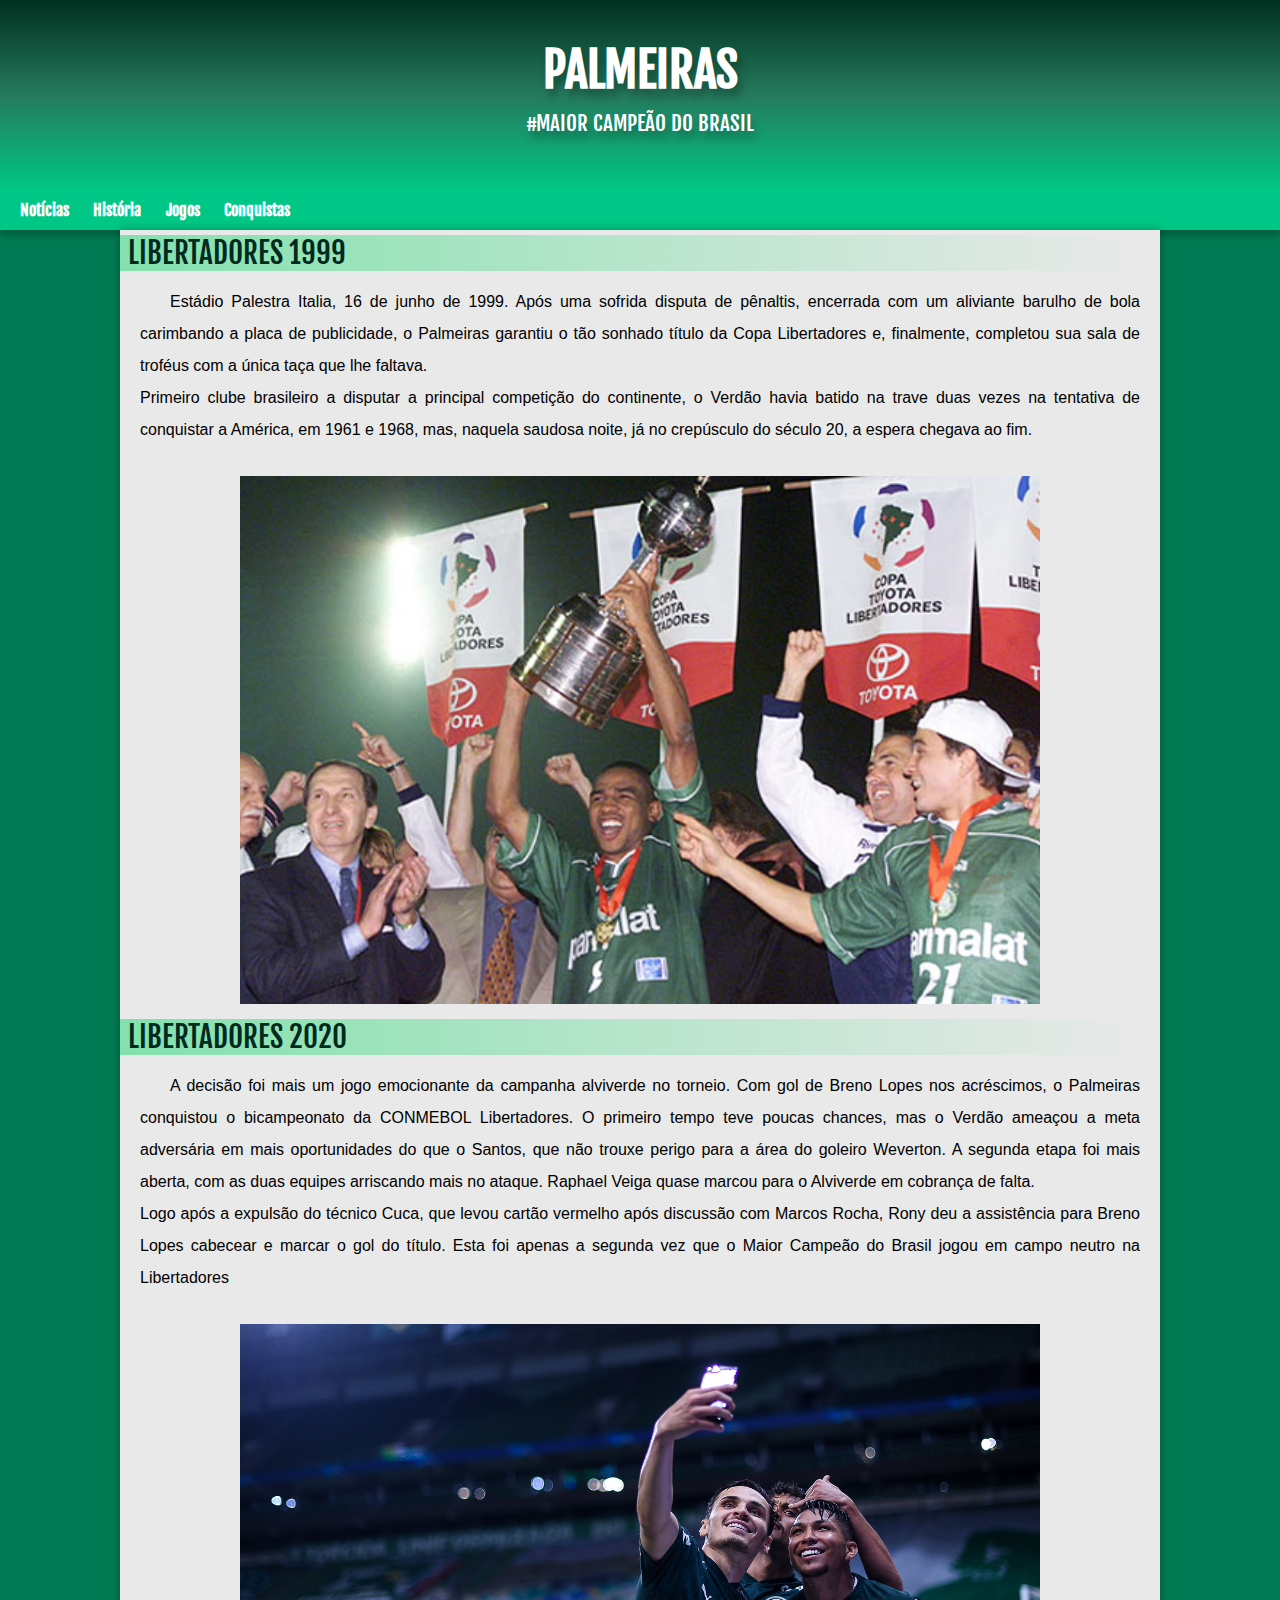
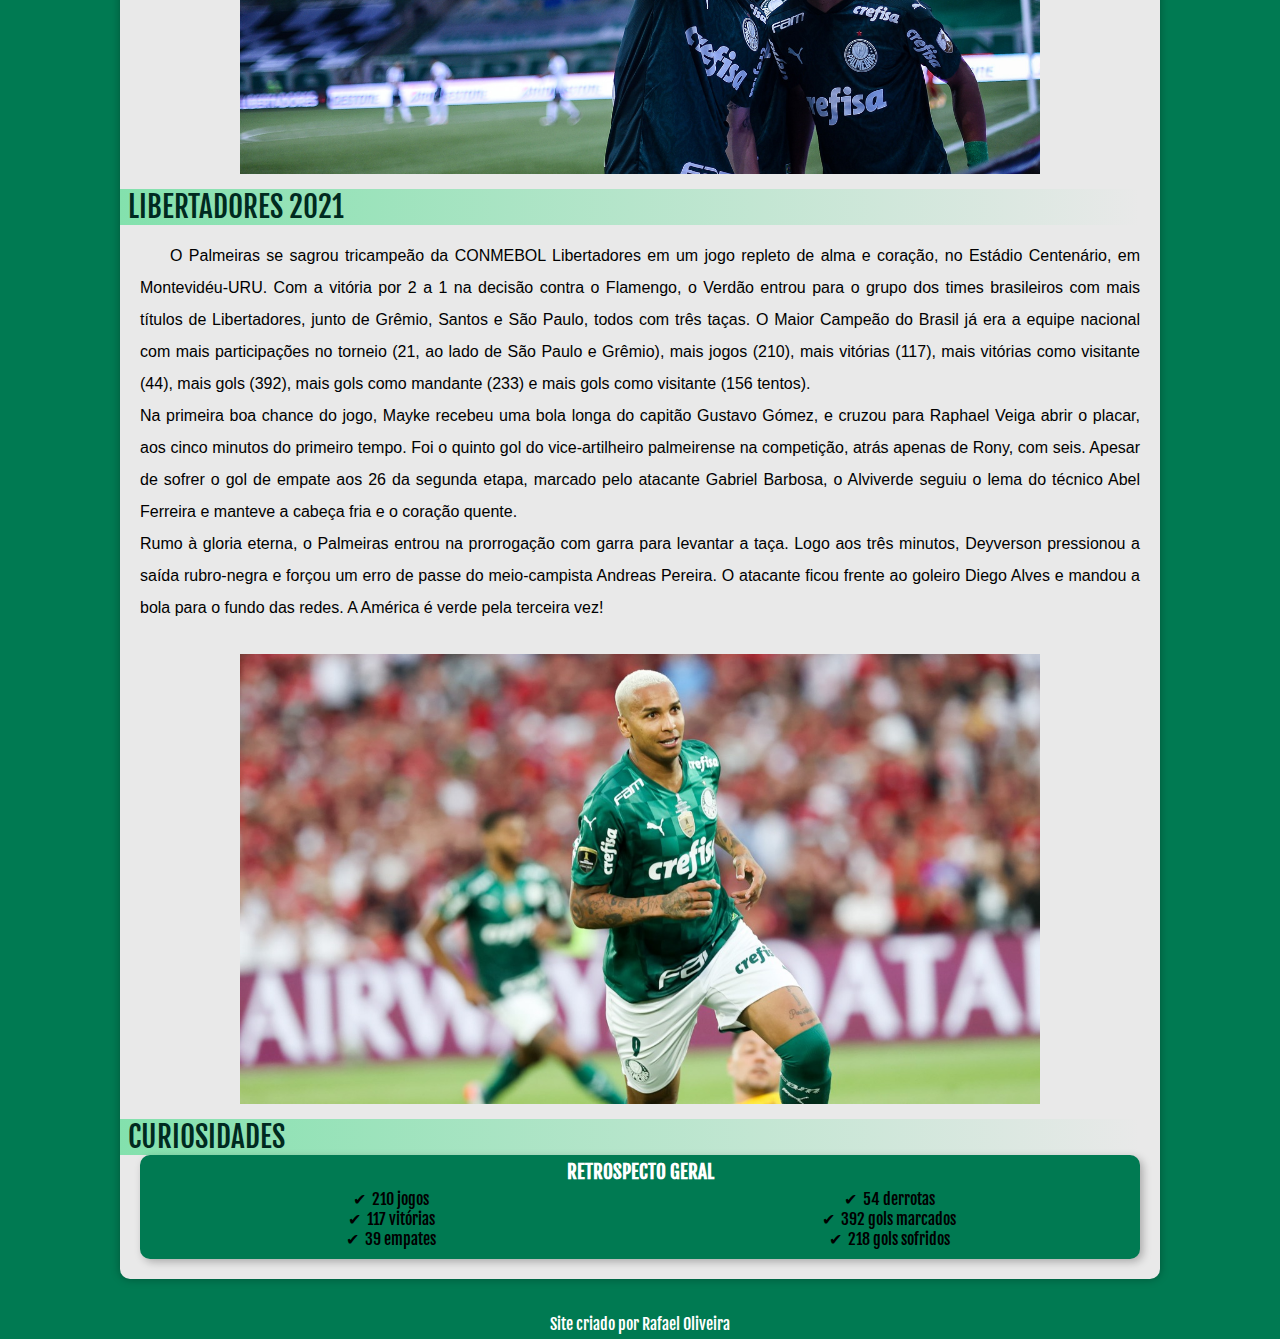
==== index.html @ 8f37def3 "index" ====
<!DOCTYPE html>
<html lang="pt-br">
<head>
    <meta charset="UTF-8">
    <meta http-equiv="X-UA-Compatible" content="IE=edge">
    <meta name="viewport" content="width=device-width, initial-scale=1.0">
    <title>Palmeiras</title>
    <link rel="shortcut icon" href="Palmeiras.ico" type="image/x-icon">
    <link rel="stylesheet" href="style.css">
</head>
<body>
    <header>
        <h1>PALMEIRAS</h1>
        <p>#MAIOR CAMPEÃO DO BRASIL</p>
    </header>
    <nav>
        <a href="https://www.palmeiras.com.br/central-de-midia/noticias/" target="_blank">Notícias</a>
        <a href="https://www.palmeiras.com.br/historia/" target="_blank">História</a>
        <a href="https://www.palmeiras.com.br/calendario/" target="_blank">Jogos</a>
        <a href="https://www.palmeiras.com.br/sala-de-trofeus/" target="_blank">Conquistas</a>
    </nav>
    <main>
        <article>
            <div class="libertadores">
                <h2>LIBERTADORES 1999</h2>
            </div>
            <p>Estádio Palestra Italia, 16 de junho de 1999. Após uma sofrida disputa de pênaltis, encerrada com um aliviante barulho de bola carimbando a placa de publicidade, o Palmeiras garantiu o tão sonhado título da Copa Libertadores e, finalmente, completou sua sala de troféus com a única taça que lhe faltava.
            <br>
            Primeiro clube brasileiro a disputar a principal competição do continente, o Verdão havia batido na trave duas vezes na tentativa de conquistar a América, em 1961 e 1968, mas, naquela saudosa noite, já no crepúsculo do século 20, a espera chegava ao fim.</p>

            <img src="libertadores 1999.jpeg" alt="libertadores1999">


            <h2>LIBERTADORES 2020</h2>
            <p>A decisão foi mais um jogo emocionante da campanha alviverde no torneio. Com gol de Breno Lopes nos acréscimos, o Palmeiras conquistou o bicampeonato da CONMEBOL Libertadores. O primeiro tempo teve poucas chances, mas o Verdão ameaçou a meta adversária em mais oportunidades do que o Santos, que não trouxe perigo para a área do goleiro Weverton. A segunda etapa foi mais aberta, com as duas equipes arriscando mais no ataque. Raphael Veiga quase marcou para o Alviverde em cobrança de falta.
            <br>
            Logo após a expulsão do técnico Cuca, que levou cartão vermelho após discussão com Marcos Rocha, Rony deu a assistência para Breno Lopes cabecear e marcar o gol do título. Esta foi apenas a segunda vez que o Maior Campeão do Brasil jogou em campo neutro na Libertadores </p>

            <img src="10a-rodada-libertad-par-07-staff-images-conmebol.jpg" alt="libertadores2020">

            <h2>LIBERTADORES 2021</h2>
            <p>O Palmeiras se sagrou tricampeão da CONMEBOL Libertadores em um jogo repleto de alma e coração, no Estádio Centenário, em Montevidéu-URU. Com a vitória por 2 a 1 na decisão contra o Flamengo, o Verdão entrou para o grupo dos times brasileiros com mais títulos de Libertadores, junto de Grêmio, Santos e São Paulo, todos com três taças. O Maior Campeão do Brasil já era a equipe nacional com mais participações no torneio (21, ao lado de São Paulo e Grêmio), mais jogos (210), mais vitórias (117), mais vitórias como visitante (44), mais gols (392), mais gols como mandante (233) e mais gols como visitante (156 tentos).
            <br>
            Na primeira boa chance do jogo, Mayke recebeu uma bola longa do capitão Gustavo Gómez, e cruzou para Raphael Veiga abrir o placar, aos cinco minutos do primeiro tempo. Foi o quinto gol do vice-artilheiro palmeirense na competição, atrás apenas de Rony, com seis. Apesar de sofrer o gol de empate aos 26 da segunda etapa, marcado pelo atacante Gabriel Barbosa, o Alviverde seguiu o lema do técnico Abel Ferreira e manteve a cabeça fria e o coração quente.
            <br>
            Rumo à gloria eterna, o Palmeiras entrou na prorrogação com garra para levantar a taça. Logo aos três minutos, Deyverson pressionou a saída rubro-negra e forçou um erro de passe do meio-campista Andreas Pereira. O atacante ficou frente ao goleiro Diego Alves e mandou a bola para o fundo das redes. A América é verde pela terceira vez!</p>

            <img src="deyverson-gol-final.jpeg" alt="deyverson">
            
            <h2>CURIOSIDADES</h2>
            <aside>
                
                <h3>RETROSPECTO GERAL</h3>
                <ul>
                    <li>210 jogos</li>
                    <li>117 vitórias</li>
                    <li>39 empates</li>
                    <li>54 derrotas</li>
                    <li>392 gols marcados</li>
                    <li>218 gols sofridos</li>
                </ul>
            </aside>
        </article>
    </main>

    <footer>
        <p>Site criado por Rafael Oliveira</p>
    </footer>
</body>
</html>
---- style.css ----
@charset "UTF-8";

@import url('https://fonts.googleapis.com/css2?family=Fjalla+One&display=swap');

:root{
    --cor0: #007A52;
    --cor1: #154737;
    --cor2: #002F1F;
    --cor3: #257A5E;
    --cor4: #00C785;

    --fonte-padrao: Arial, Verdana, Helvetica, sans-serif;
    --fonte-destaque: 'Fjalla One', sans-serif;
}

*{
    margin: 0px;
    padding: 0px;
}
body{
    background-color: var(--cor0);
    font-family: var(--fonte-padrao);
}

header{
    background-image: linear-gradient(to bottom, #002F1F, #257A5E, #00C785);
    min-height: 150px;
    text-align: center;
    padding-top: 40px;
    color: white;
}

header h1{
    font-family: var(--fonte-destaque);
    font-size: 3em;
    font-weight: bolder;
    margin-bottom: 10px;
    text-shadow: 4px 8px 8px rgba(0, 0, 0, 0.274);
}

header p {
    font-family: var(--fonte-destaque);
    font-size: 1.3em;
    text-shadow: 4px 8px 8px rgba(0, 0, 0, 0.274);;
}

nav{
    background-color: var(--cor4);
    padding: 10px;
    box-shadow: 0px 6px 6px rgba(0, 0, 0, 0.219);
}

nav a {
    color: white;
    padding: 10px;
    border-radius: 5px;
    text-decoration: none;
    font-weight: bold;
    transition-duration: 0.5s;
    font-family: var(--fonte-destaque);
}

nav a:hover{
    background-color: var(--cor2);
    color: var(--cor4);
}

main{
    min-width: 300px;
    max-width: 1000px;
    margin: auto;
    margin-bottom: 30px;
    background-color: #E9E9E9;
    padding: 20px;
    box-shadow: 0px 0px 10px rgba(0, 0, 0, 0.308);
    border-bottom-left-radius: 10px;
    border-bottom-right-radius: 10px;
}

main h2{
    color: #002A20;
    font-family: var(--fonte-destaque);
    font-weight: normal;
    font-size: 1.8em;
    background-image: linear-gradient(to right, #83e1ad, transparent);
    text-indent: 8px;
    margin-left: -20px;
}

main p {
        margin: 15px 0px;
        text-align: justify;
        text-indent: 30px;
        font-size: 1em;
        line-height: 2em;
    
}

main img{
    width: 80%;
    display: block;
    margin: auto;
    padding: 15px;
}

div.libertadores{
    margin-top: -1.5%;
}

aside{
    background-color: #007A52;
    padding: 10px;
    border-radius: 10px;
    box-shadow: 3px 3px 8px rgba(0, 0, 0, 0.267);
}

aside > h3{
    color: white;
    padding: 5px;
    margin: -10px -10px 0px -10px;
    border-radius: 10px 10px 0px 0px;
    text-align: center;
    font-family: var(--fonte-destaque);
    
}

aside > ul {
    list-style-type: '\2714\00A0\00A0';
    list-style-position: inside;
    columns: 2;
    text-align: center;
    font-family: var(--fonte-destaque);

}

footer{
    background-color: var(--cor5);
    color: white;
    text-align: center;
    font-size: 0.8;
    padding: 5px;
    font-family: var(--fonte-destaque);
}
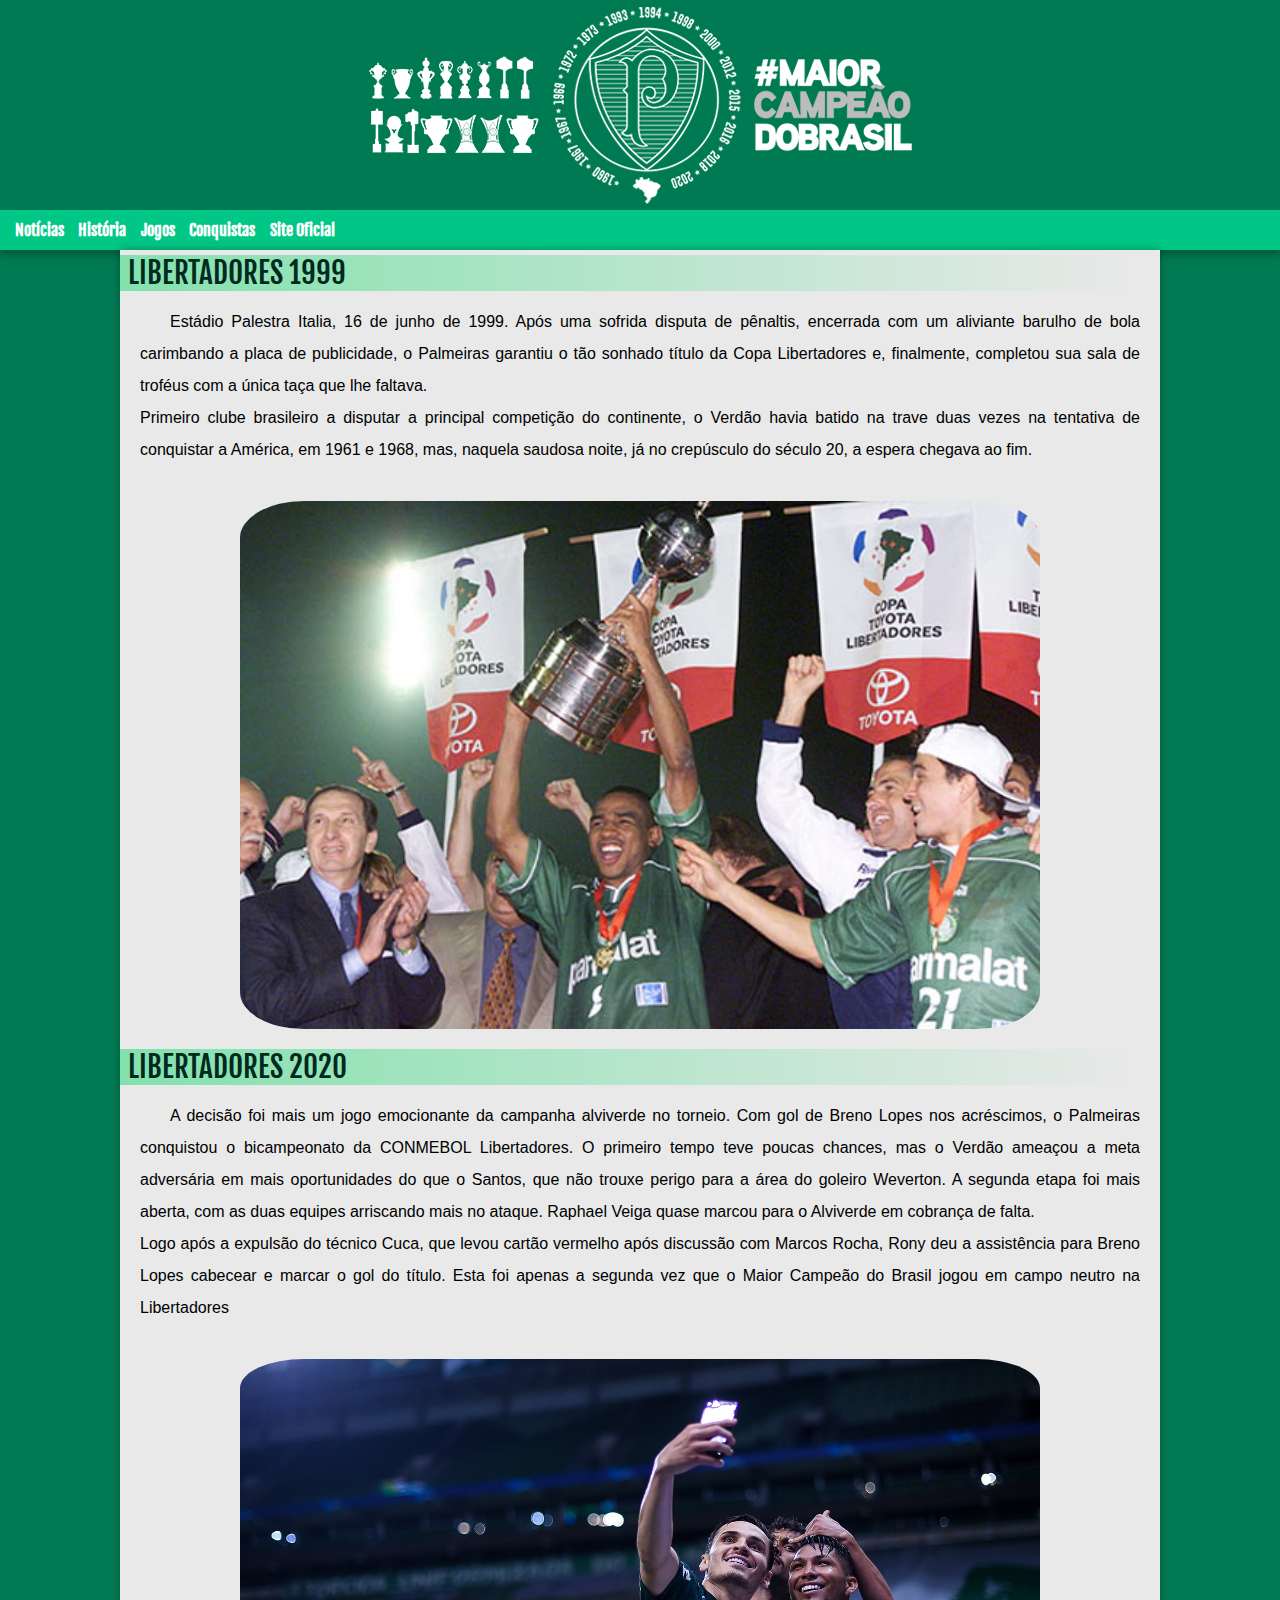
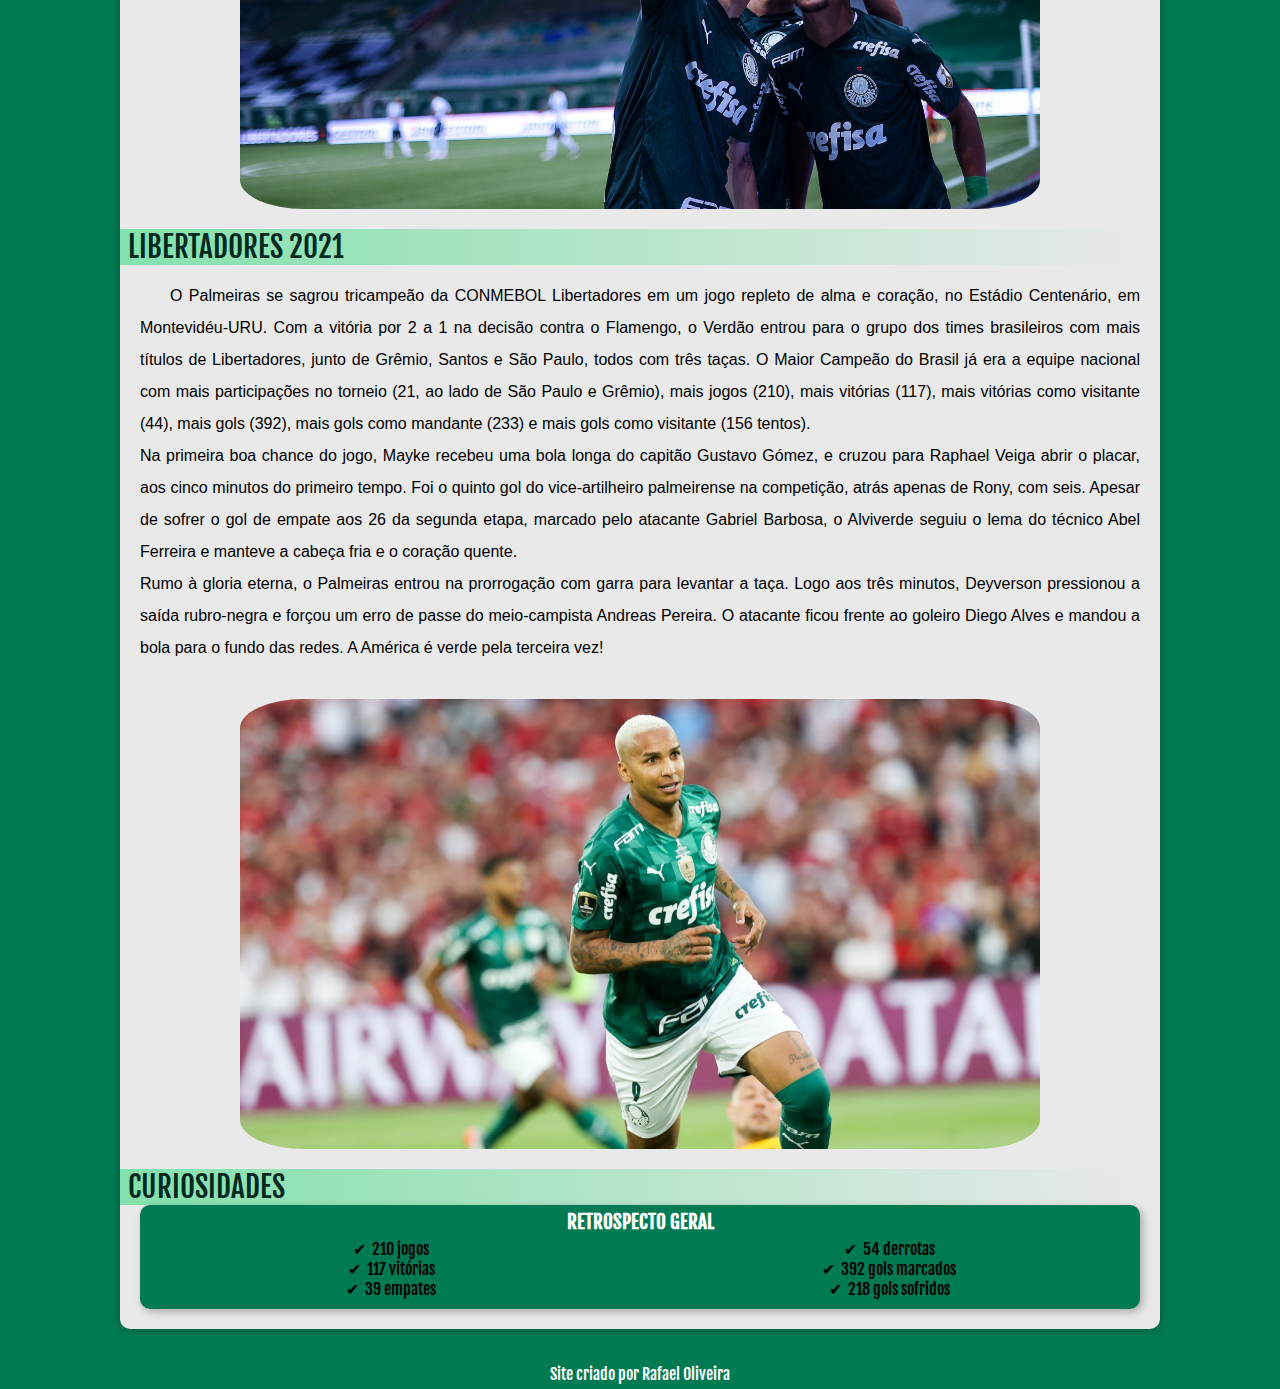
==== commit 33dfad2e: "mudanca no header" ====
--- a/index.html
+++ b/index.html
@@ -10,14 +10,14 @@
 </head>
 <body>
     <header>
-        <h1>PALMEIRAS</h1>
-        <p>#MAIOR CAMPEÃO DO BRASIL</p>
+        
     </header>
     <nav>
         <a href="https://www.palmeiras.com.br/central-de-midia/noticias/" target="_blank">Notícias</a>
         <a href="https://www.palmeiras.com.br/historia/" target="_blank">História</a>
         <a href="https://www.palmeiras.com.br/calendario/" target="_blank">Jogos</a>
         <a href="https://www.palmeiras.com.br/sala-de-trofeus/" target="_blank">Conquistas</a>
+        <a href="https://www.palmeiras.com.br/home/" target="_blank" class="site">Site Oficial</a>
     </nav>
     <main>
         <article>
--- a/style.css
+++ b/style.css
@@ -26,8 +26,13 @@
     background-image: linear-gradient(to bottom, #002F1F, #257A5E, #00C785);
     min-height: 150px;
     text-align: center;
-    padding-top: 40px;
+    padding-top: 60px;
     color: white;
+    background-image: url(footer-tacas-maior-campeao-2020-1.png);
+    background-position: center;
+    background-repeat: no-repeat;
+    width: 100%;
+    
 }
 
 header h1{
@@ -41,18 +46,20 @@
 header p {
     font-family: var(--fonte-destaque);
     font-size: 1.3em;
-    text-shadow: 4px 8px 8px rgba(0, 0, 0, 0.274);;
+    text-shadow: 4px 8px 8px rgba(0, 0, 0, 0.274);
+    padding: 5px;
 }
 
 nav{
     background-color: var(--cor4);
     padding: 10px;
     box-shadow: 0px 6px 6px rgba(0, 0, 0, 0.219);
+    margin: auto;
 }
 
 nav a {
     color: white;
-    padding: 10px;
+    padding: 5px;
     border-radius: 5px;
     text-decoration: none;
     font-weight: bold;
@@ -64,6 +71,7 @@
     background-color: var(--cor2);
     color: var(--cor4);
 }
+
 
 main{
     min-width: 300px;
@@ -100,7 +108,9 @@
     width: 80%;
     display: block;
     margin: auto;
-    padding: 15px;
+    padding: 20px;
+    border-radius: 10%;
+
 }
 
 div.libertadores{
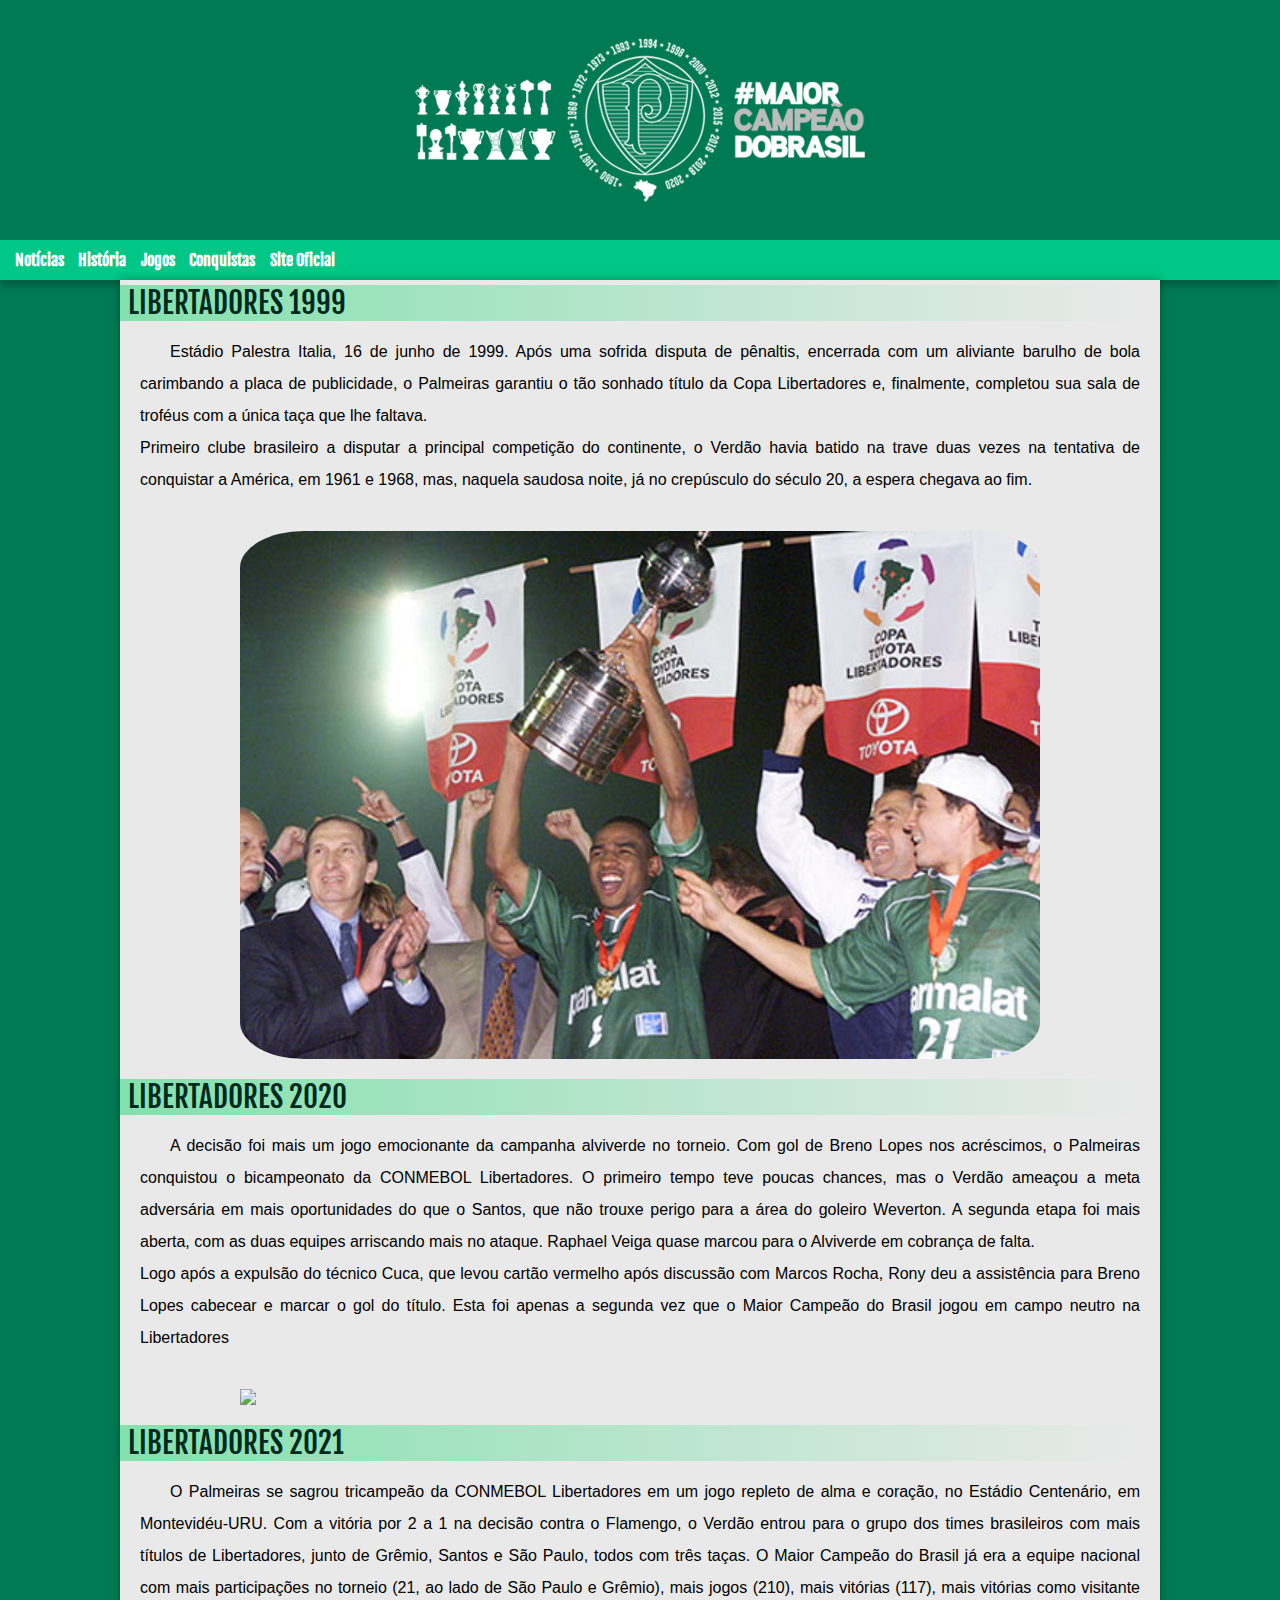
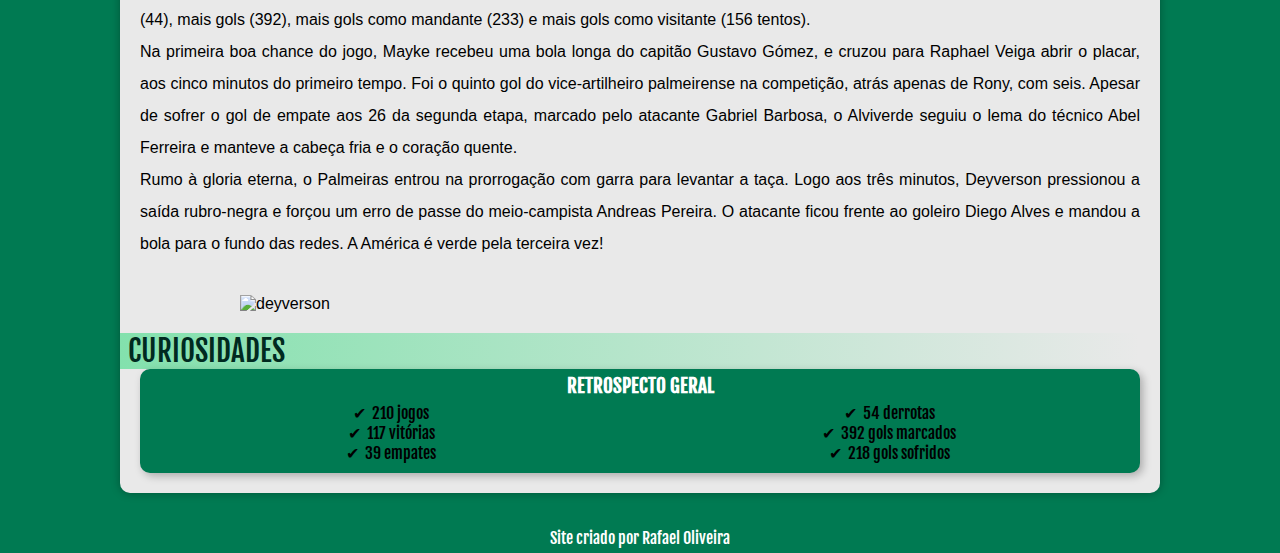
==== commit 9b1999ca: "alteração header" ====
--- a/index.html
+++ b/index.html
@@ -36,7 +36,7 @@
             <br>
             Logo após a expulsão do técnico Cuca, que levou cartão vermelho após discussão com Marcos Rocha, Rony deu a assistência para Breno Lopes cabecear e marcar o gol do título. Esta foi apenas a segunda vez que o Maior Campeão do Brasil jogou em campo neutro na Libertadores </p>
 
-            <img src="10a-rodada-libertad-par-07-staff-images-conmebol.jpg" alt="libertadores2020">
+            <img src="https://nossopalestra.com.br/wp-content/uploads/2021/01/Campeao-2-1-scaled.jpg">
 
             <h2>LIBERTADORES 2021</h2>
             <p>O Palmeiras se sagrou tricampeão da CONMEBOL Libertadores em um jogo repleto de alma e coração, no Estádio Centenário, em Montevidéu-URU. Com a vitória por 2 a 1 na decisão contra o Flamengo, o Verdão entrou para o grupo dos times brasileiros com mais títulos de Libertadores, junto de Grêmio, Santos e São Paulo, todos com três taças. O Maior Campeão do Brasil já era a equipe nacional com mais participações no torneio (21, ao lado de São Paulo e Grêmio), mais jogos (210), mais vitórias (117), mais vitórias como visitante (44), mais gols (392), mais gols como mandante (233) e mais gols como visitante (156 tentos).
@@ -45,7 +45,7 @@
             <br>
             Rumo à gloria eterna, o Palmeiras entrou na prorrogação com garra para levantar a taça. Logo aos três minutos, Deyverson pressionou a saída rubro-negra e forçou um erro de passe do meio-campista Andreas Pereira. O atacante ficou frente ao goleiro Diego Alves e mandou a bola para o fundo das redes. A América é verde pela terceira vez!</p>
 
-            <img src="deyverson-gol-final.jpeg" alt="deyverson">
+            <img src="https://i.superesportes.com.br/VBVLqaeR7_Oar5ka-qL-po0KQMY=/smart/imgsapp.mg.superesportes.com.br/app/noticia_126420360808/2022/04/19/3967604/deyverson-marcou-na-prorrogacao-o-gol-que-deu-o-titulo-da-libertadores-2021-para-o-palmeiras_1_66538.jpg" alt="deyverson">
             
             <h2>CURIOSIDADES</h2>
             <aside>
--- a/style.css
+++ b/style.css
@@ -28,10 +28,11 @@
     text-align: center;
     padding-top: 60px;
     color: white;
-    background-image: url(footer-tacas-maior-campeao-2020-1.png);
-    background-position: center;
+    background-image: url('footer-tacas-maior-campeao-2020-1pq.png');
+    background-position: center center;
     background-repeat: no-repeat;
     width: 100%;
+    height: 20vh;
     
 }
 
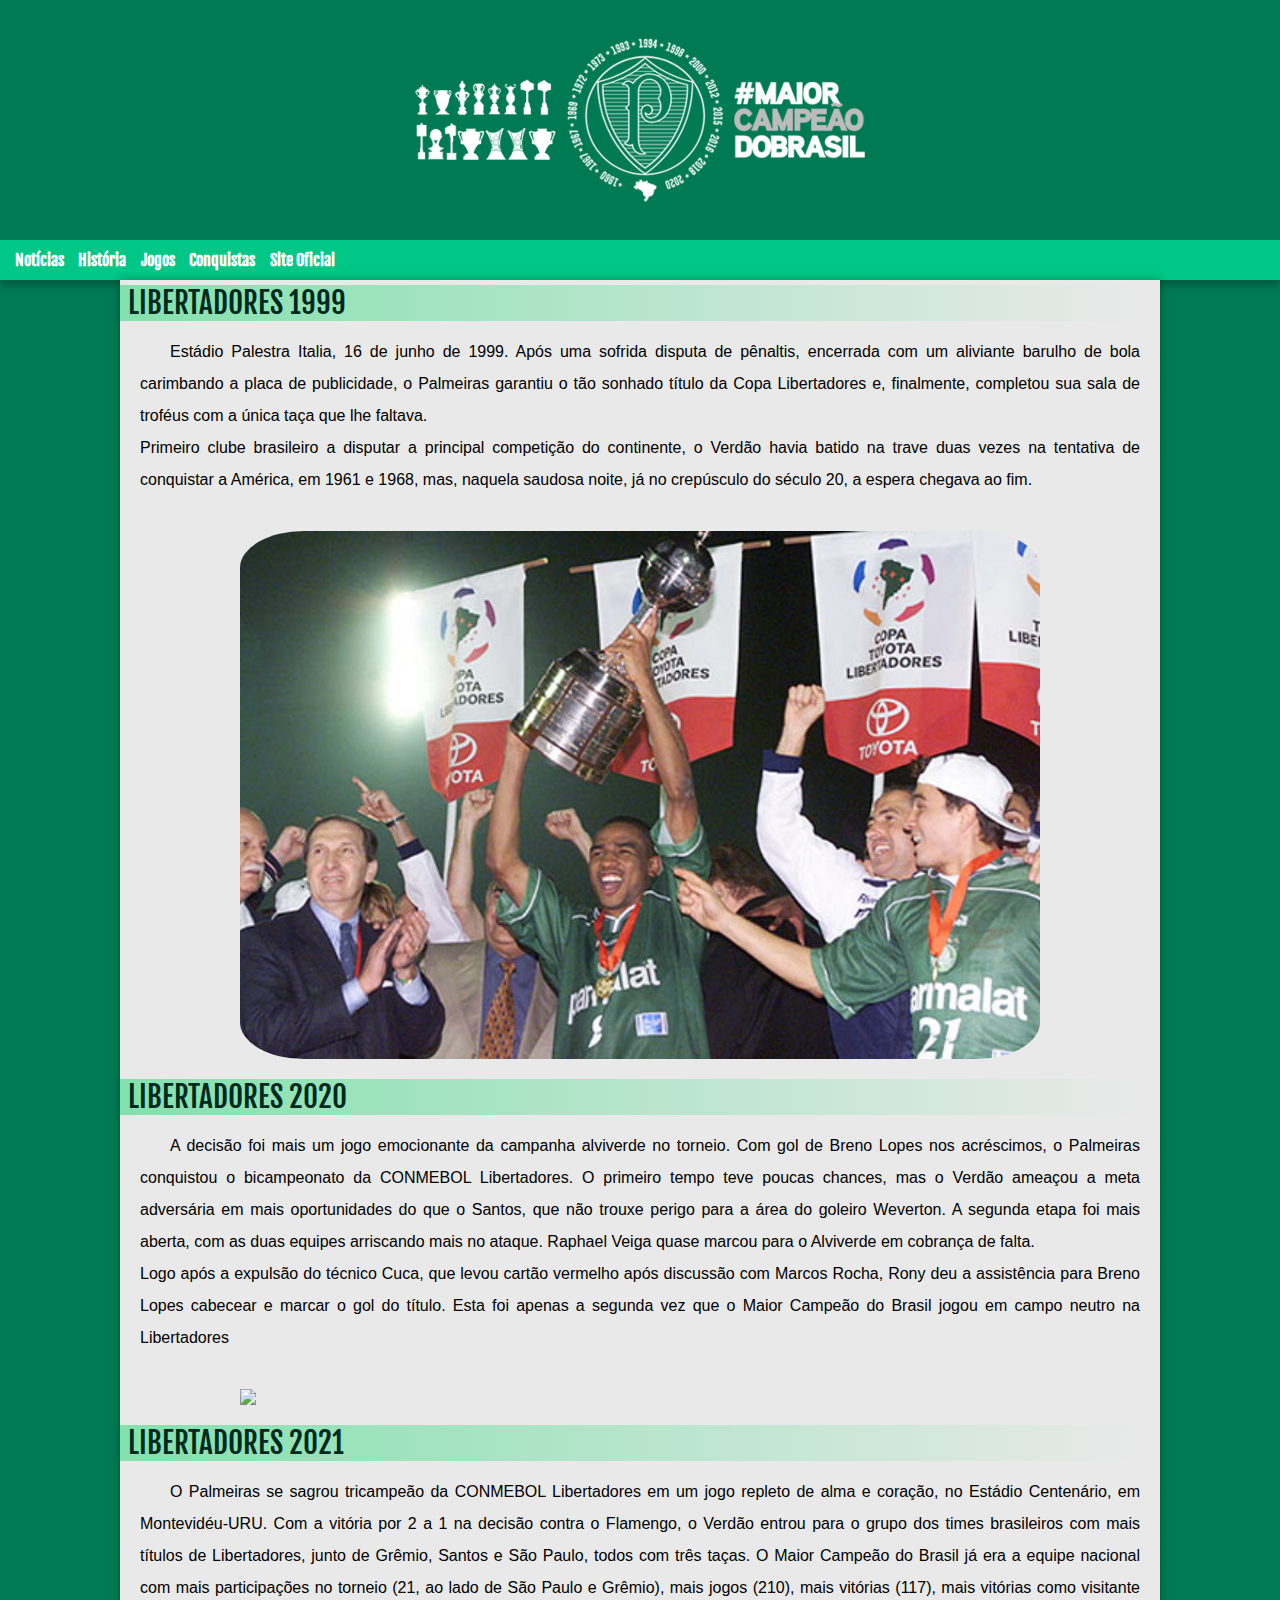
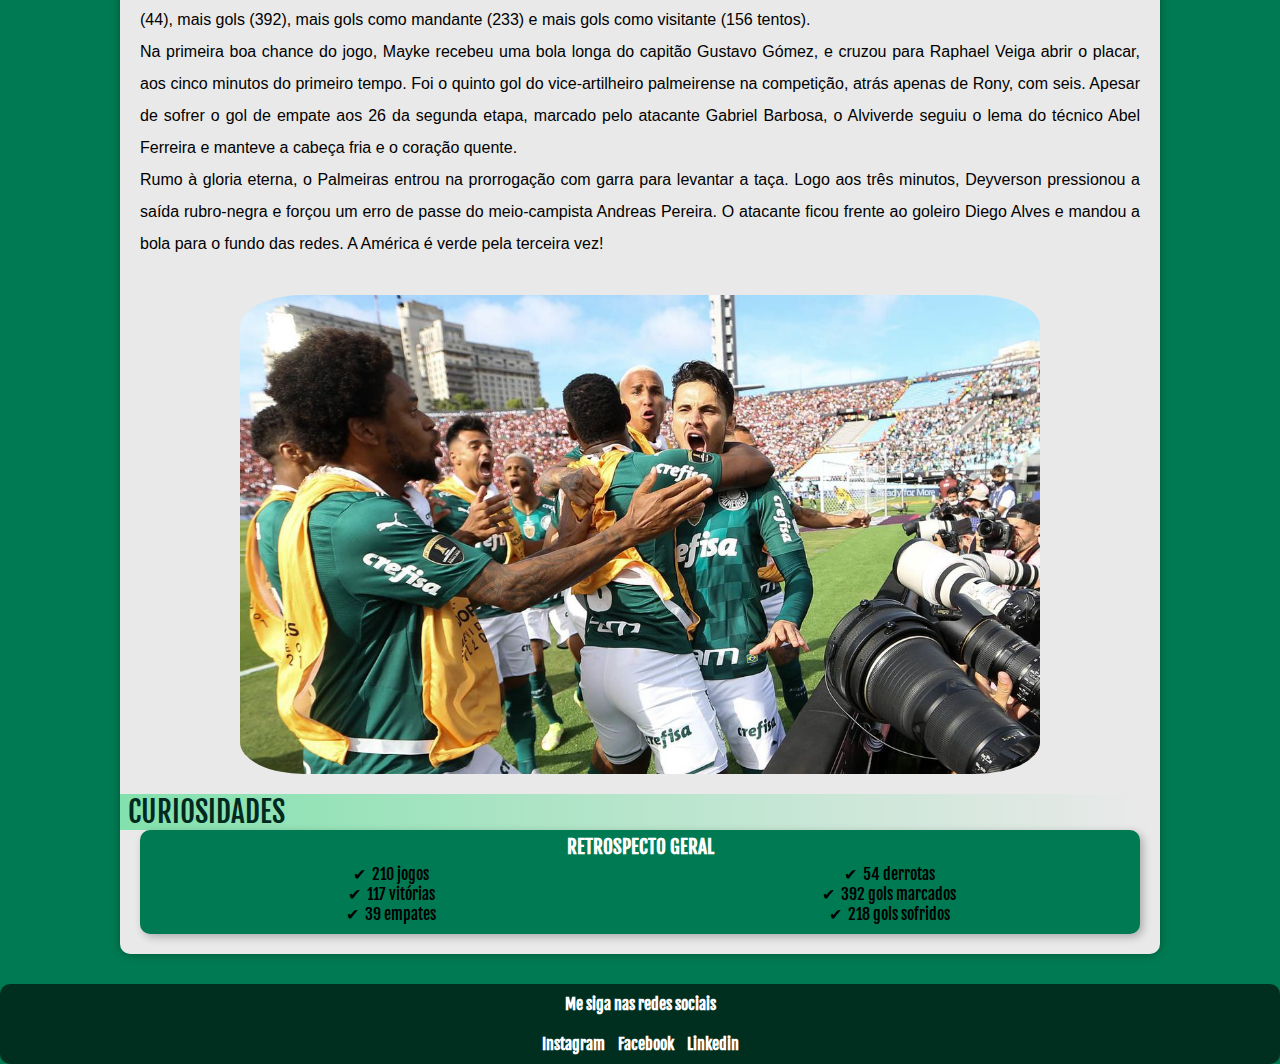
==== commit 193f60a7: "criação de outras paginas" ====
--- a/index.html
+++ b/index.html
@@ -28,7 +28,7 @@
             <br>
             Primeiro clube brasileiro a disputar a principal competição do continente, o Verdão havia batido na trave duas vezes na tentativa de conquistar a América, em 1961 e 1968, mas, naquela saudosa noite, já no crepúsculo do século 20, a espera chegava ao fim.</p>
 
-            <img src="libertadores 1999.jpeg" alt="libertadores1999">
+            <img src="imagens/libertadores 1999.jpeg" alt="libertadores1999">
 
 
             <h2>LIBERTADORES 2020</h2>
@@ -45,7 +45,7 @@
             <br>
             Rumo à gloria eterna, o Palmeiras entrou na prorrogação com garra para levantar a taça. Logo aos três minutos, Deyverson pressionou a saída rubro-negra e forçou um erro de passe do meio-campista Andreas Pereira. O atacante ficou frente ao goleiro Diego Alves e mandou a bola para o fundo das redes. A América é verde pela terceira vez!</p>
 
-            <img src="https://i.superesportes.com.br/VBVLqaeR7_Oar5ka-qL-po0KQMY=/smart/imgsapp.mg.superesportes.com.br/app/noticia_126420360808/2022/04/19/3967604/deyverson-marcou-na-prorrogacao-o-gol-que-deu-o-titulo-da-libertadores-2021-para-o-palmeiras_1_66538.jpg" alt="deyverson">
+            <img src="imagens/51708085432_d0aee9d2c0_h.jpg" alt="deyverson">
             
             <h2>CURIOSIDADES</h2>
             <aside>
@@ -64,7 +64,11 @@
     </main>
 
     <footer>
-        <p>Site criado por Rafael Oliveira</p>
+        <p>Me siga nas redes sociais</p>
+        <br>
+        <a href="https://www.instagram.com/rafael_oliiveira17" target="_blank">Instagram</a>
+        <a href="https://www.facebook.com/rafa.abusado" target="_blank">Facebook</a>
+        <a href="https://www.linkedin.com/in/rafael-oliveira-nogueira-b66a71237/" target="_blank">Linkedin</a>
     </footer>
 </body>
 </html>--- a/style.css
+++ b/style.css
@@ -145,10 +145,76 @@
 }
 
 footer{
-    background-color: var(--cor5);
+    background-color: var(--cor2);
     color: white;
     text-align: center;
     font-size: 0.8;
     padding: 5px;
     font-family: var(--fonte-destaque);
+    border-radius: 10px;
+    padding: 10px;
+    
+}
+footer a {
+    color: white;
+    padding: 5px;
+    border-radius: 5px;
+    text-decoration: none;
+    font-weight: bold;
+    transition-duration: 0.5s;
+    font-family: var(--fonte-destaque);
+}
+
+footer a:hover{
+    background-color: white;
+    color: var(--cor4);
+}
+
+footer p {
+    font-size: 1em;
+    font-weight: bold;
+    text-align: center;
+}
+
+div.elenco{
+    display: inline-block;
+    border: 1px black;
+    border-radius: 10px;
+    padding: 10px;
+    background-color: #E9E9E9;
+    width: 250px;
+    height: 300px;
+    background-position: center center;
+}
+
+.center{
+    text-align: center;
+    column-width: 3;  
+}
+.elenco > p{
+    text-align: center;
+    font-family: var(--fonte-padrao);
+    font-weight: bolder;
+    color: white;
+    padding: 1px;
+    margin: auto;
+}
+.titulo{
+    text-align: justify;
+    margin-top: -1.5%;
+}
+
+.elenco > a {
+    color: var(--cor0);
+    padding: 5px;
+    border-radius: 5px;
+    text-decoration: none;
+    font-weight: bold;
+    transition-duration: 0.5s;
+    font-family: var(--fonte-destaque);
+}
+
+.elenco a:hover{
+    background-color: var(--cor3);
+    color: white;
 }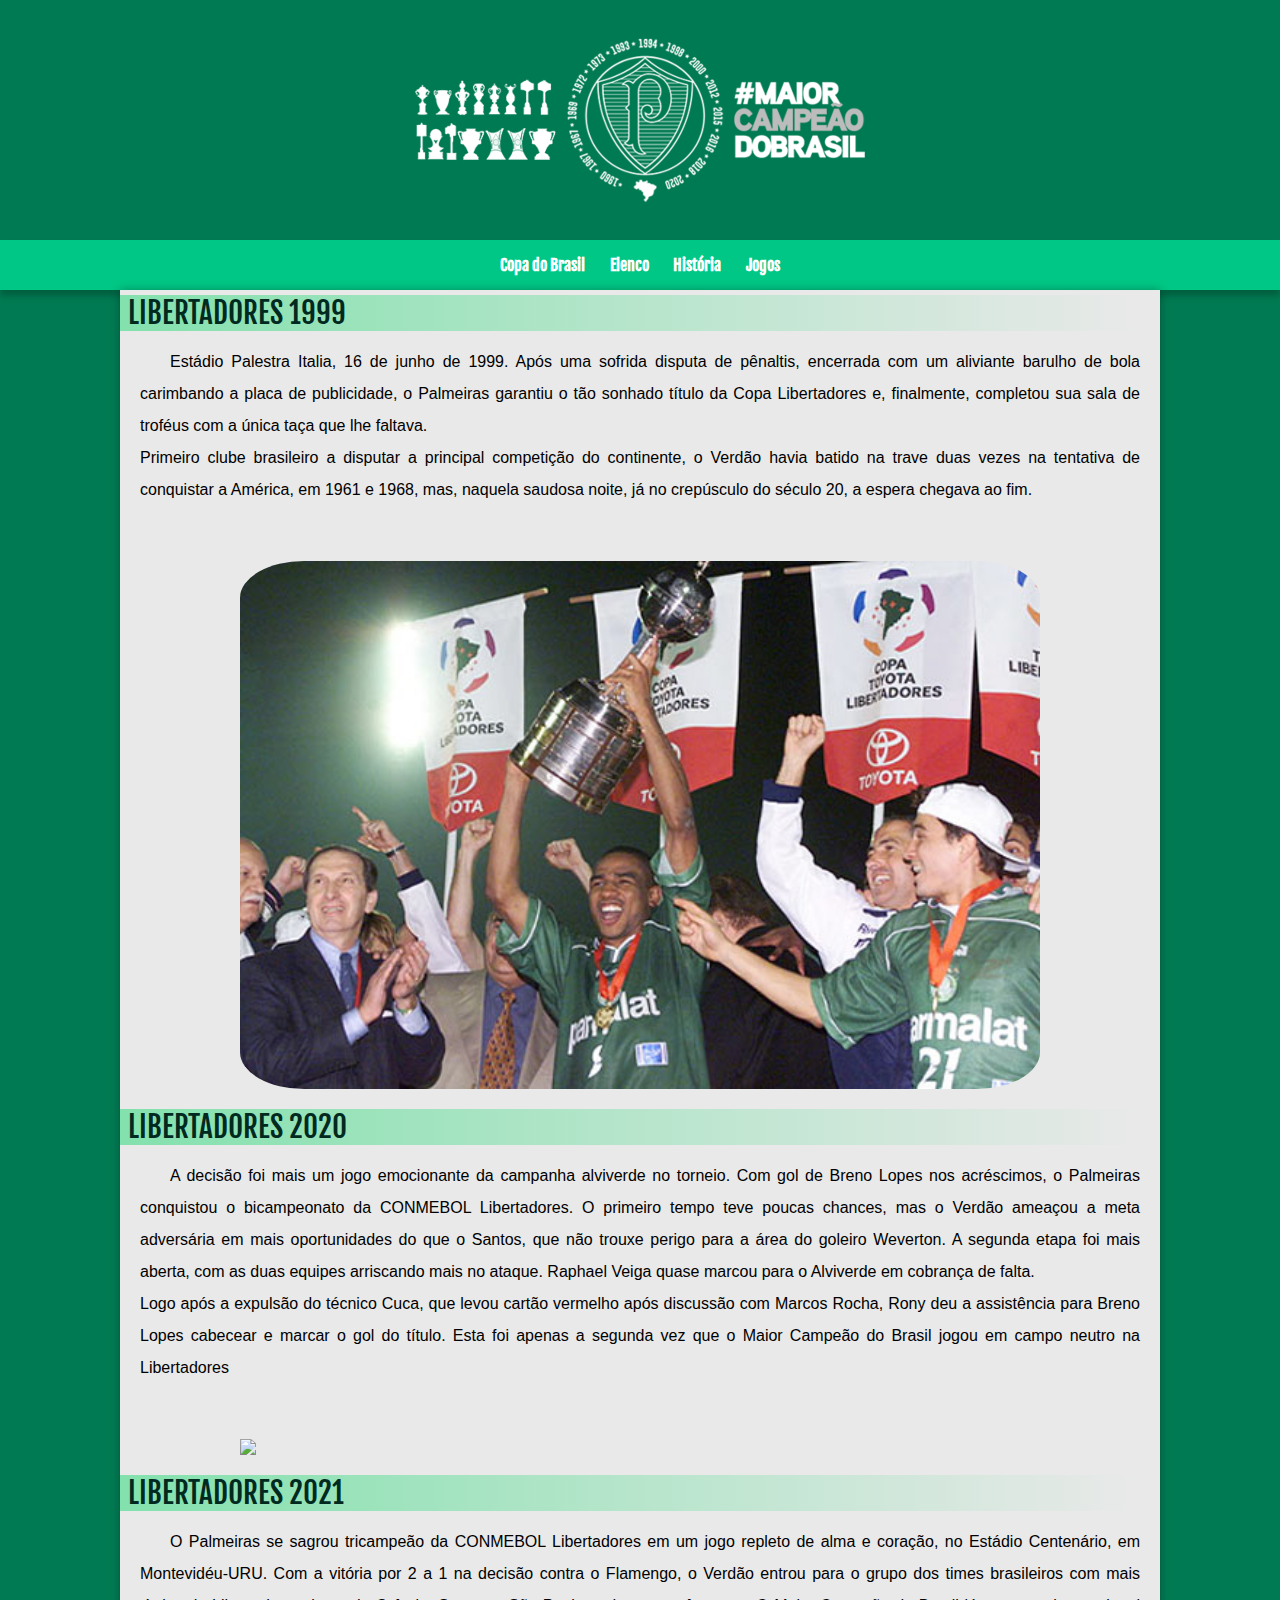
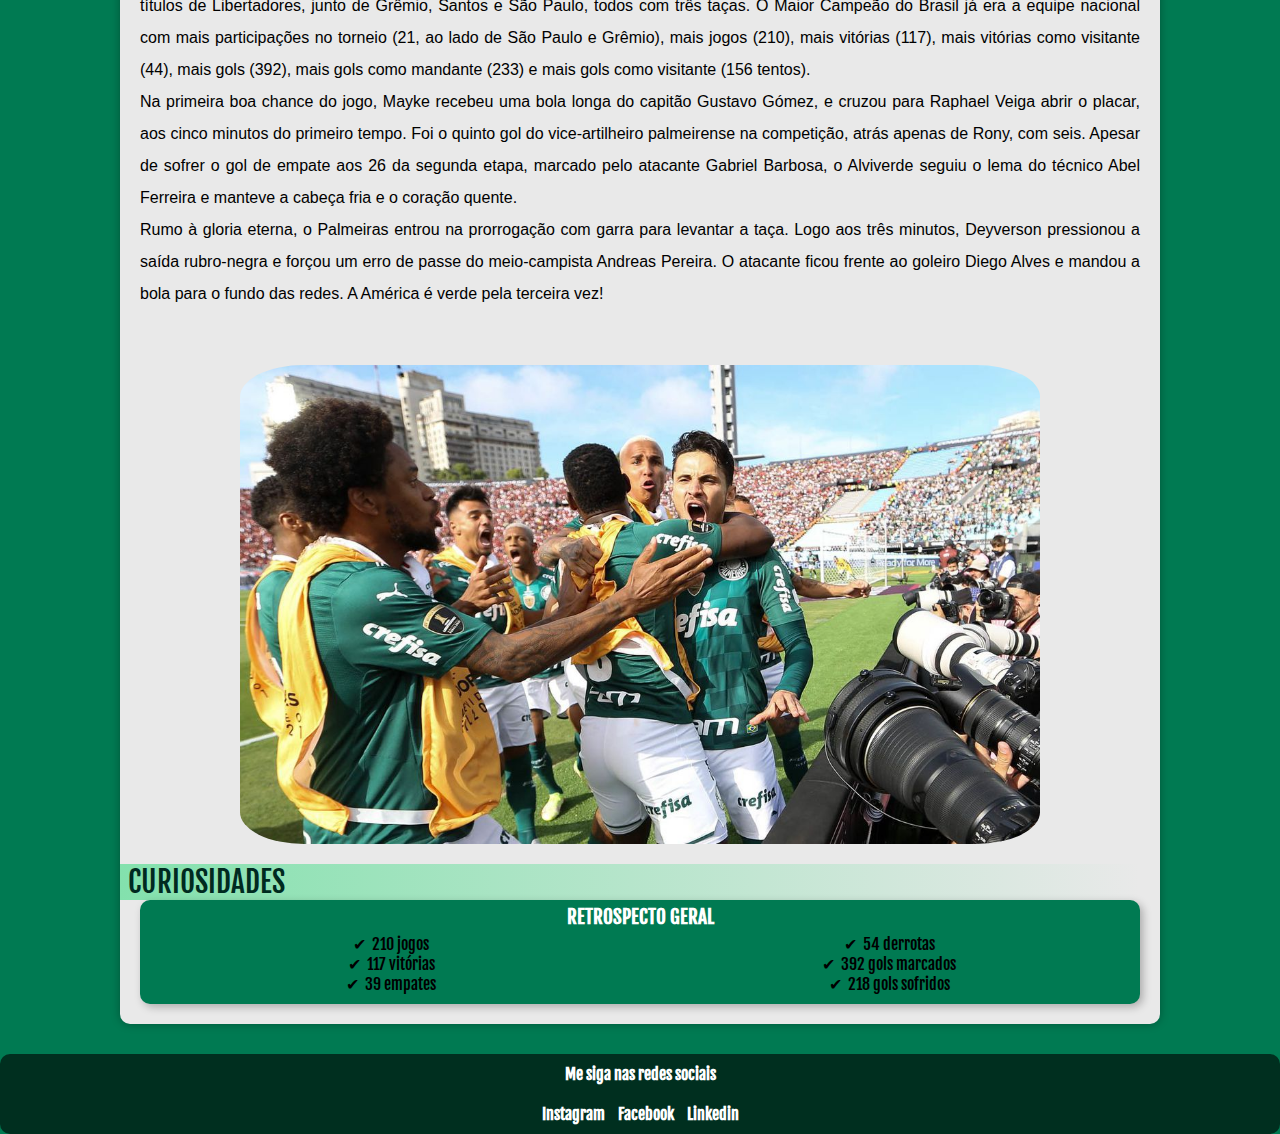
==== commit 00c4e0f1: "algumas alterações" ====
--- a/index.html
+++ b/index.html
@@ -13,12 +13,12 @@
         
     </header>
     <nav>
-        <a href="https://www.palmeiras.com.br/central-de-midia/noticias/" target="_blank">Notícias</a>
+        <a href="copabrasil.html"> Copa do Brasil</a>
+        <a href="elenco.html">Elenco</a>
         <a href="https://www.palmeiras.com.br/historia/" target="_blank">História</a>
         <a href="https://www.palmeiras.com.br/calendario/" target="_blank">Jogos</a>
-        <a href="https://www.palmeiras.com.br/sala-de-trofeus/" target="_blank">Conquistas</a>
-        <a href="https://www.palmeiras.com.br/home/" target="_blank" class="site">Site Oficial</a>
     </nav>
+    
     <main>
         <article>
             <div class="libertadores">
@@ -66,6 +66,7 @@
     <footer>
         <p>Me siga nas redes sociais</p>
         <br>
+
         <a href="https://www.instagram.com/rafael_oliiveira17" target="_blank">Instagram</a>
         <a href="https://www.facebook.com/rafa.abusado" target="_blank">Facebook</a>
         <a href="https://www.linkedin.com/in/rafael-oliveira-nogueira-b66a71237/" target="_blank">Linkedin</a>
--- a/style.css
+++ b/style.css
@@ -53,21 +53,20 @@
 
 nav{
     background-color: var(--cor4);
-    padding: 10px;
+    padding: 15px;
     box-shadow: 0px 6px 6px rgba(0, 0, 0, 0.219);
     margin: auto;
-}
-
+    text-align: center;
+}
 nav a {
     color: white;
-    padding: 5px;
+    padding: 10px;
     border-radius: 5px;
     text-decoration: none;
     font-weight: bold;
     transition-duration: 0.5s;
     font-family: var(--fonte-destaque);
 }
-
 nav a:hover{
     background-color: var(--cor2);
     color: var(--cor4);
@@ -102,6 +101,7 @@
         text-indent: 30px;
         font-size: 1em;
         line-height: 2em;
+        padding-bottom: 20px;
     
 }
 
@@ -111,6 +111,7 @@
     margin: auto;
     padding: 20px;
     border-radius: 10%;
+    background-attachment: fixed;
 
 }
 
@@ -153,20 +154,18 @@
     font-family: var(--fonte-destaque);
     border-radius: 10px;
     padding: 10px;
+    padding-bottom: 10px;
     
 }
 footer a {
     color: white;
-    padding: 5px;
-    border-radius: 5px;
     text-decoration: none;
-    font-weight: bold;
-    transition-duration: 0.5s;
+    padding: 5px;
+    font-weight: bold;
     font-family: var(--fonte-destaque);
 }
 
 footer a:hover{
-    background-color: white;
     color: var(--cor4);
 }
 
